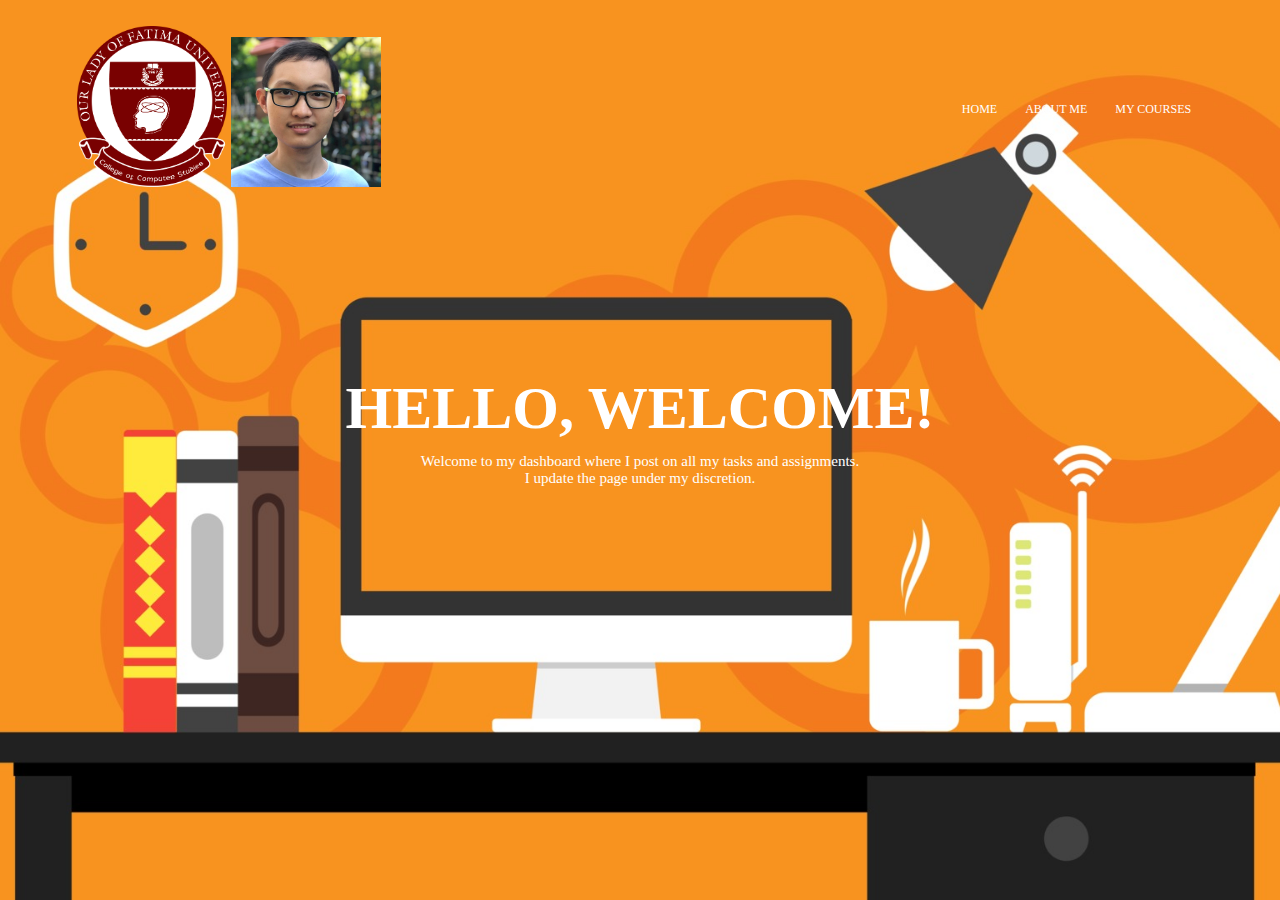
==== index.html @ a60dbbad "Add files via upload" ====
<!DOCTYPE html>
<html>
<head>
     <meta charset="UTF-8">
     <meta name="viewport" content="with=device-width, initial-scale=1.0">
     <title> Matthieu's Dashboard </title>
     <link rel="stylesheet" href="style.css">
</head>
<body>
      <section class="header">
      <nav>
          <div class="logo">
              <a href="index.html"><img src="images/logo.png"></a>
              <a href="index.html"><img src="images/profile.jpg" ></a></div>
          <div class="nav-links">
              <ul>
                  <li><a href="index.html">HOME</a></li>
                  <li><a href="about.html">ABOUT ME</a></li>
                  <li><a href="courses.html">MY COURSES</a></li>
              </ul>
          </div>
     </nav>
      <div class="text-box">
        <h1>HELLO, WELCOME!</h1>
        <p>Welcome to my dashboard where I post on all my tasks and assignments. <br>I update the page under my discretion.</p>
      </div>
      </section>
</body>
</html>
---- style.css ----
*{
margin: 0;
padding: 0;
}
.header{
min-height: 100vh;
width: 100%;
background: url("images/computer-setup.jpg");
background-position: center;
background-size: cover;
position: relative;
}
nav{
display: flex;
padding: 2% 6%;
justify-content: space-between;
align-items: center;
}
nav img{
width: 150px;
}
.nav-links{
flex: 1;
text-align: right;
}
.nav-links ul li{
list-style: none;
display: inline-block;
padding: 8px 12px;
position: relative
}
.nav-links ul li a{
color: #fff;
text-decoration: none;
font-size: 12px;
}
.text-box{
    width: 90%;
    color: #fff;
    position: absolute;
    top: 50%;
    left: 50%;
    transform: translate(-50%,-50%);
    text-align: center;
}
.text-box h1{
    font-size: 60px;
}
.text-box p{
    margin: 10px 0 40px;
    font-size: 15px;
    color: #fff;
}
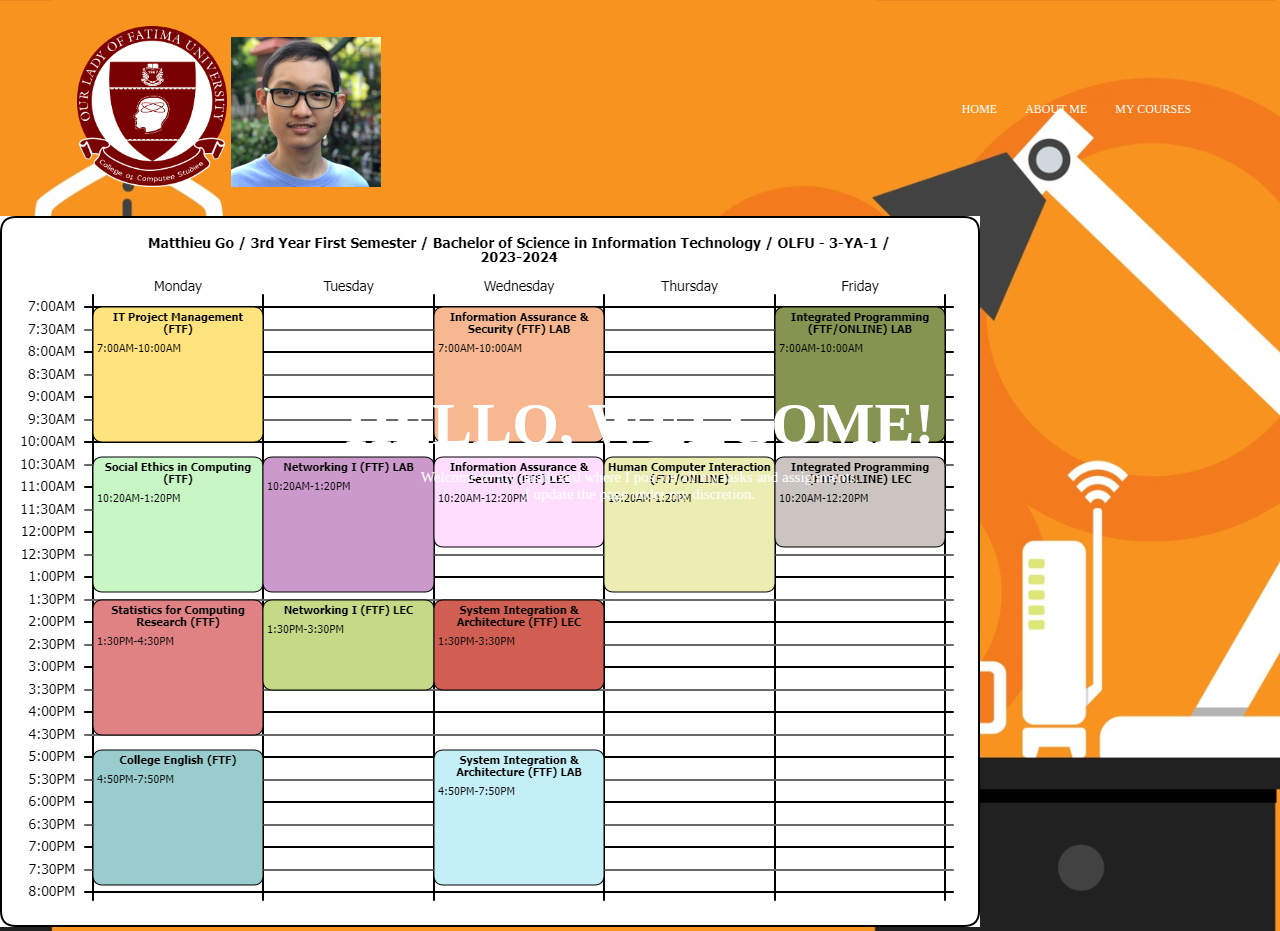
==== commit 440a3253: "Update index.html" ====
--- a/index.html
+++ b/index.html
@@ -24,6 +24,8 @@
         <h1>HELLO, WELCOME!</h1>
         <p>Welcome to my dashboard where I post on all my tasks and assignments. <br>I update the page under my discretion.</p>
       </div>
+           <div class="image">
+        <img src="images/schedule.png"></a>
       </section>
 </body>
-</html>+</html>
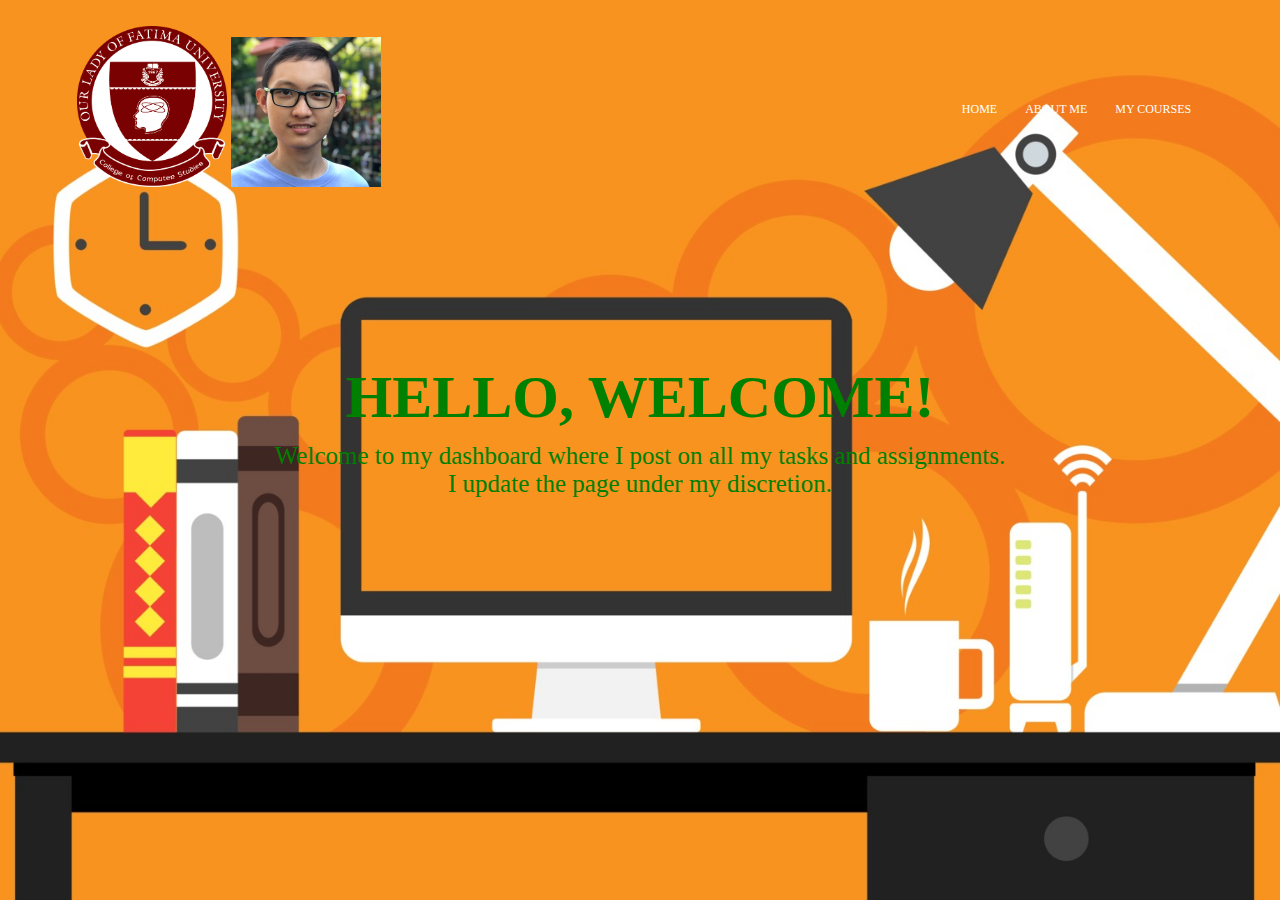
==== commit 30299b95: "Update index.html" ====
--- a/index.html
+++ b/index.html
@@ -24,8 +24,7 @@
         <h1>HELLO, WELCOME!</h1>
         <p>Welcome to my dashboard where I post on all my tasks and assignments. <br>I update the page under my discretion.</p>
       </div>
-           <div class="image">
-        <img src="images/schedule.png"></a>
+      
       </section>
 </body>
 </html>
--- a/style.css
+++ b/style.css
@@ -36,7 +36,7 @@
 }
 .text-box{
     width: 90%;
-    color: #fff;
+    color: green;
     position: absolute;
     top: 50%;
     left: 50%;
@@ -48,6 +48,7 @@
 }
 .text-box p{
     margin: 10px 0 40px;
-    font-size: 15px;
-    color: #fff;
-}+    font-size: 25px;
+    color: green;
+}
+
